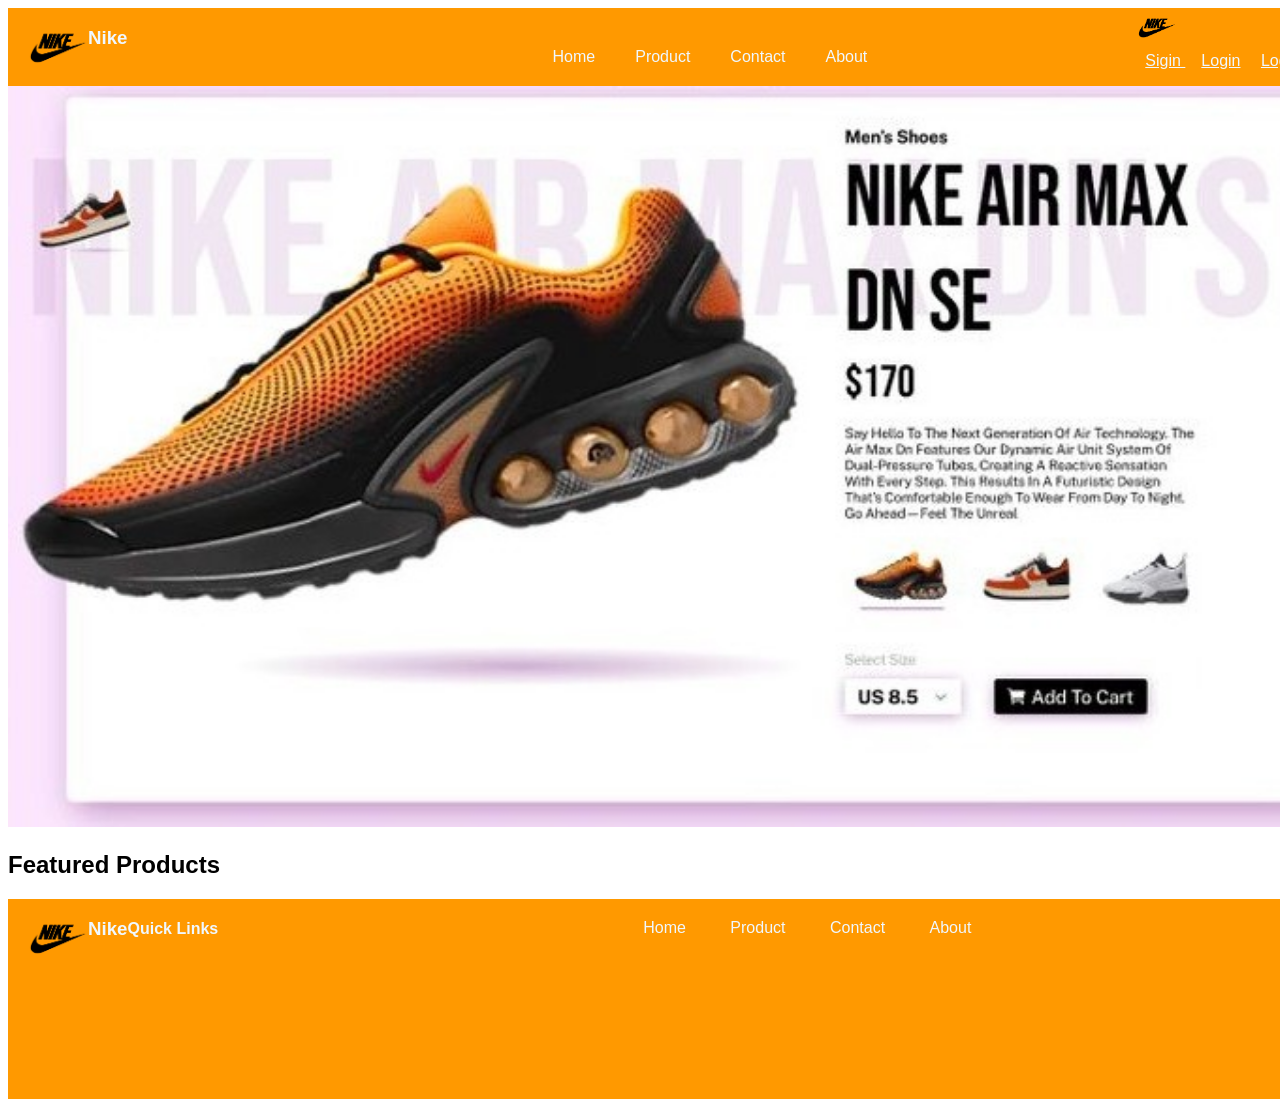
==== index.html @ a21bd9b6 "Shoes e commerce home page" ====
<!DOCTYPE html>
<html lang="en">
<head>
    <meta charset="UTF-8">
    <meta name="viewport" content="width=device-width, initial-scale=1.0">
    <title>Shoes E Commerce</title>
    <link rel="stylesheet" href="style/style.css">
</head>
<body class="container">
    <header>
        <div class="headr">
        <div class="logo">
            <img src="assets/logo-removebg-preview.png" alt="photo of logo">
        </div>
        <div>
            <h3>Nike</h3>
        </div>
        <div>
            <nav >
                <a href="index.html">Home</a>
                <a href="/pages/product.html">Product</a>
                <a href="/pages/Contact.html">Contact</a>
                <a href="/pages/about.html">About</a>
            </nav>
        </div>
        <div class="profile">
            <img src="assets/logo-removebg-preview.png" alt="" >
             <div class="menu">
                <a href="#">Sigin </a>
                <a href="#">Login</a>
                <a href="">Logout</a>
             </div>
        </div>
        </div>
    </header>
    <main>
        <section class="hero">
        <section>
            <div class="mainimg">
                <img src="assets/main.jpeg" alt="">
            </div>
        </section>
        <section>
            <div>
                <h2>Featured Products</h2>
            </div>
        </section>
        </section>
    </main>
    <footer>
        <div class="mainfooter">
            <div class="logo">
            <img src="assets/logo-removebg-preview.png" alt="photo of logo">
        </div>
        <div>
            <h3>Nike</h3>
        </div>
        <div>
            <h4>Quick Links</h4>
        </div>
        <nav >
                <a href="index.html">Home</a>
                <a href="/pages/product.html">Product</a>
                <a href="/pages/Contact.html">Contact</a>
                <a href="/pages/about.html">About</a>
            </nav>
        </div>
    </footer>
</body>
</html>
---- style/style.css ----
body{
    font-family: sans-serif;
}
.container{
    width: 1335px;
}
.logo img{
    height: 60px;
    width: 60px;
    margin-left: 20px;
    margin-top: 10px;
}
.headr {
    display: flex;
    background-color: rgb(255, 153, 0);
    color: aliceblue;
}
.headr nav{
    display: flex;
}
.profile{
    position: relative;
    cursor: pointer;
}

.menu a{
    padding: 8px;
    color: aliceblue;
}
.profile img{
    width: 40px;
    height: 40px;
}
nav{
    margin-left: 405px;
    margin-top: 20px;
    margin-right: 250px;
}
nav a{
    color: aliceblue;
    padding: 20px;
    text-decoration: none;
}
.mainimg img{
    width: 1330px;

}
.hero{
    width: 1250px;
}
.mainfooter{
        display: flex;
    background-color: rgb(255, 153, 0);
    color: aliceblue;
    height: 200px;

}
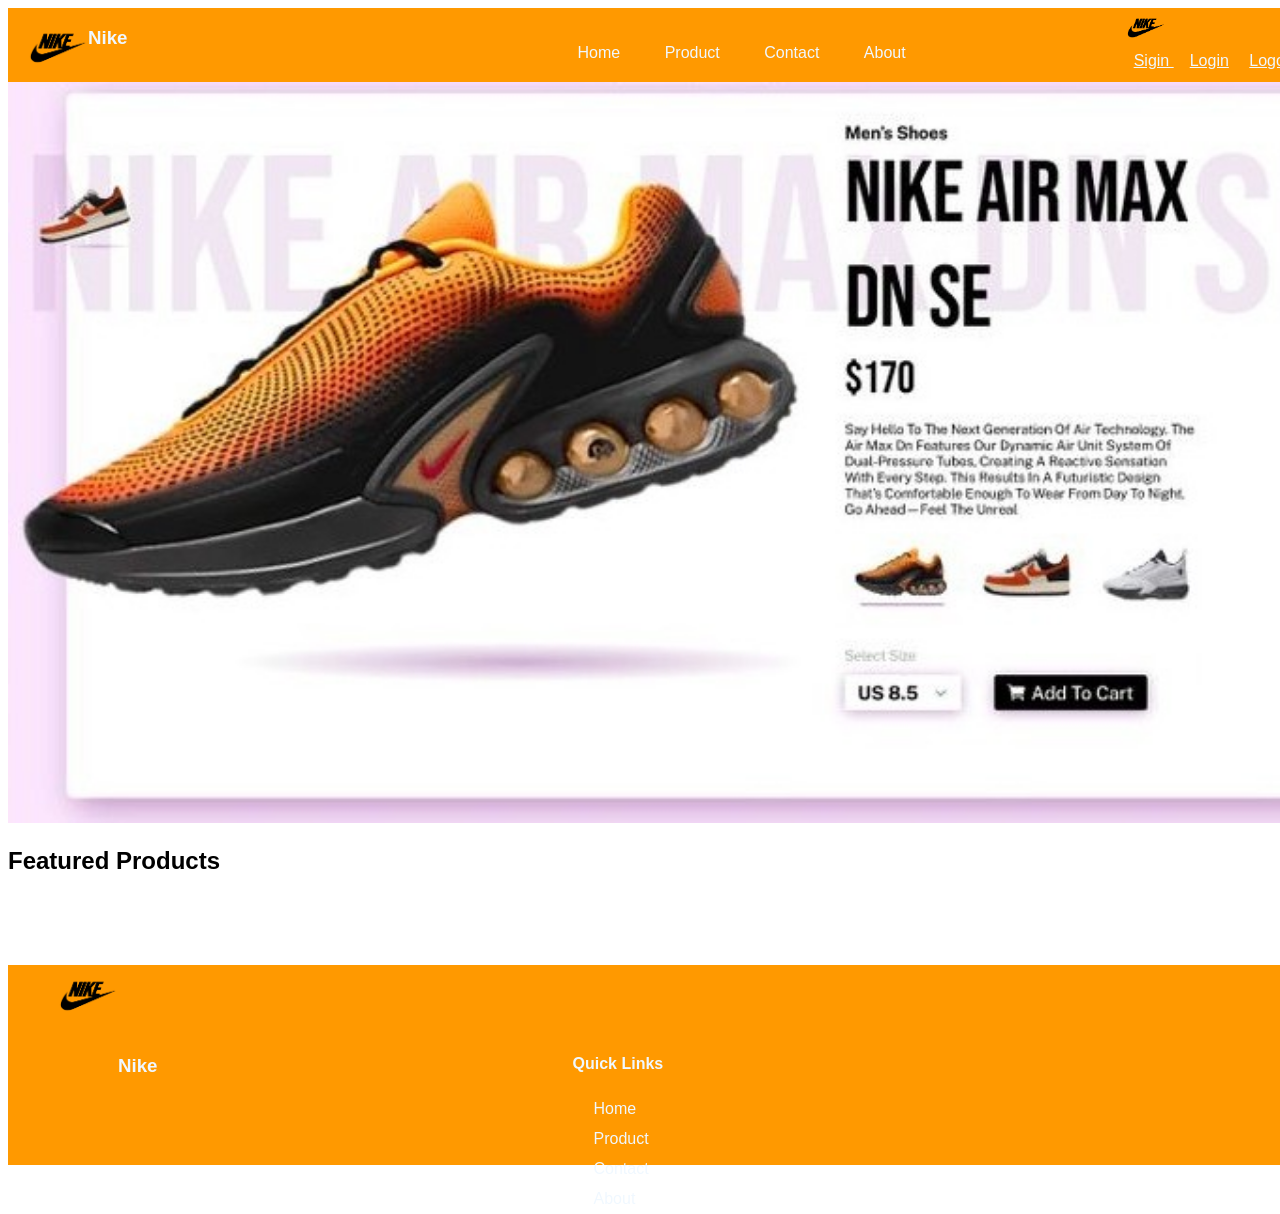
==== commit dc06241a: "updated all pages" ====
--- a/index.html
+++ b/index.html
@@ -1,70 +1,75 @@
-<!DOCTYPE html>
+<!doctype html>
 <html lang="en">
-<head>
-    <meta charset="UTF-8">
-    <meta name="viewport" content="width=device-width, initial-scale=1.0">
+  <head>
+    <meta charset="UTF-8" />
+    <meta name="viewport" content="width=device-width, initial-scale=1.0" />
     <title>Shoes E Commerce</title>
-    <link rel="stylesheet" href="style/style.css">
-</head>
-<body class="container">
+    <link rel="stylesheet" href="style/style.css" />
+  </head>
+  <body class="container">
     <header>
-        <div class="headr">
+      <div class="headr">
         <div class="logo">
-            <img src="assets/logo-removebg-preview.png" alt="photo of logo">
+          <img src="assets/logo-removebg-preview.png" alt="photo of logo" />
         </div>
         <div>
-            <h3>Nike</h3>
+          <h3>Nike</h3>
         </div>
         <div>
-            <nav >
-                <a href="index.html">Home</a>
-                <a href="/pages/product.html">Product</a>
-                <a href="/pages/Contact.html">Contact</a>
-                <a href="/pages/about.html">About</a>
-            </nav>
+          <nav>
+            <ul>
+              <a href="index.html">Home</a>
+              <a href="/pages/product.html">Product</a>
+              <a href="/pages/Contact.html">Contact</a>
+              <a href="/pages/about.html">About</a>
+            </ul>
+          </nav>
         </div>
         <div class="profile">
-            <img src="assets/logo-removebg-preview.png" alt="" >
-             <div class="menu">
-                <a href="#">Sigin </a>
-                <a href="#">Login</a>
-                <a href="">Logout</a>
-             </div>
+          <img src="assets/logo-removebg-preview.png" alt="" />
+          <div class="menu">
+            <a href="#">Sigin </a>
+            <a href="#">Login</a>
+            <a href="">Logout</a>
+          </div>
         </div>
-        </div>
+      </div>
     </header>
     <main>
-        <section class="hero">
+      <section class="hero">
         <section>
-            <div class="mainimg">
-                <img src="assets/main.jpeg" alt="">
-            </div>
+          <div class="mainimg">
+            <img src="assets/main.jpeg" alt="" />
+          </div>
         </section>
         <section>
-            <div>
-                <h2>Featured Products</h2>
-            </div>
+          <div>
+            <h2>Featured Products</h2>
+          </div>
         </section>
-        </section>
+      </section>
     </main>
     <footer>
-        <div class="mainfooter">
-            <div class="logo">
-            <img src="assets/logo-removebg-preview.png" alt="photo of logo">
+      <div class="mainfooter">
+        <div class="footerlogo">
+          <img src="assets/logo-removebg-preview.png" alt="photo of logo" />
         </div>
         <div>
-            <h3>Nike</h3>
+          <h3>Nike</h3>
         </div>
-        <div>
-            <h4>Quick Links</h4>
+        <div class="footernav">
+          <h4>Quick Links</h4>
+
+          <nav>
+            <ul>
+              <a href="index.html">Home</a>
+              <a href="/pages/product.html">Product</a>
+              <a href="/pages/Contact.html">Contact</a>
+              <a href="/pages/about.html">About</a>
+            </ul>
+          </nav>
         </div>
-        <nav >
-                <a href="index.html">Home</a>
-                <a href="/pages/product.html">Product</a>
-                <a href="/pages/Contact.html">Contact</a>
-                <a href="/pages/about.html">About</a>
-            </nav>
-        </div>
+      </div>
     </footer>
-</body>
-</html>+  </body>
+</html>
--- a/style/style.css
+++ b/style/style.css
@@ -1,57 +1,79 @@
-body{
-    font-family: sans-serif;
+body {
+  font-family: sans-serif;
 }
-.container{
-    width: 1335px;
+.container {
+  width: 1335px;
 }
-.logo img{
-    height: 60px;
-    width: 60px;
-    margin-left: 20px;
-    margin-top: 10px;
+.logo img {
+  height: 60px;
+  width: 60px;
+  margin-left: 20px;
+  margin-top: 10px;
 }
 .headr {
-    display: flex;
-    background-color: rgb(255, 153, 0);
-    color: aliceblue;
+  display: flex;
+  background-color: rgb(255, 153, 0);
+  color: aliceblue;
 }
-.headr nav{
-    display: flex;
+.headr nav {
+  display: flex;
 }
-.profile{
-    position: relative;
-    cursor: pointer;
+.profile {
+  position: relative;
+  cursor: pointer;
 }
 
-.menu a{
-    padding: 8px;
-    color: aliceblue;
+.menu a {
+  padding: 8px;
+  color: aliceblue;
 }
-.profile img{
-    width: 40px;
-    height: 40px;
+.profile img {
+  width: 40px;
+  height: 40px;
 }
-nav{
-    margin-left: 405px;
-    margin-top: 20px;
-    margin-right: 250px;
+nav {
+  margin-left: 390px;
+  margin-top: 20px;
+  margin-right: 200px;
 }
-nav a{
-    color: aliceblue;
-    padding: 20px;
-    text-decoration: none;
+nav a {
+  color: aliceblue;
+  padding: 20px;
+  text-decoration: none;
 }
-.mainimg img{
-    width: 1330px;
-
+.mainimg img {
+  width: 1330px;
+  height: auto;
 }
-.hero{
-    width: 1250px;
+.hero {
+  width: 1250px;
 }
-.mainfooter{
-        display: flex;
-    background-color: rgb(255, 153, 0);
-    color: aliceblue;
-    height: 200px;
-
+.mainfooter {
+  display: flex;
+  background-color: rgb(255, 153, 0);
+  color: aliceblue;
+  height: 200px;
+}
+nav ul {
+  list-style-type: none;
+}
+.footernav a {
+  display: block;
+  padding: 6px;
+}
+.footernav h4 {
+  margin-left: 415px;
+}
+.mainfooter h3 {
+  margin-top: 90px;
+}
+.footerlogo img {
+  height: 60px;
+  width: 60px;
+  margin-top: 1px;
+  margin-left: 50px;
+}
+.mainfooter,
+h4 {
+  margin-top: 90px;
 }
